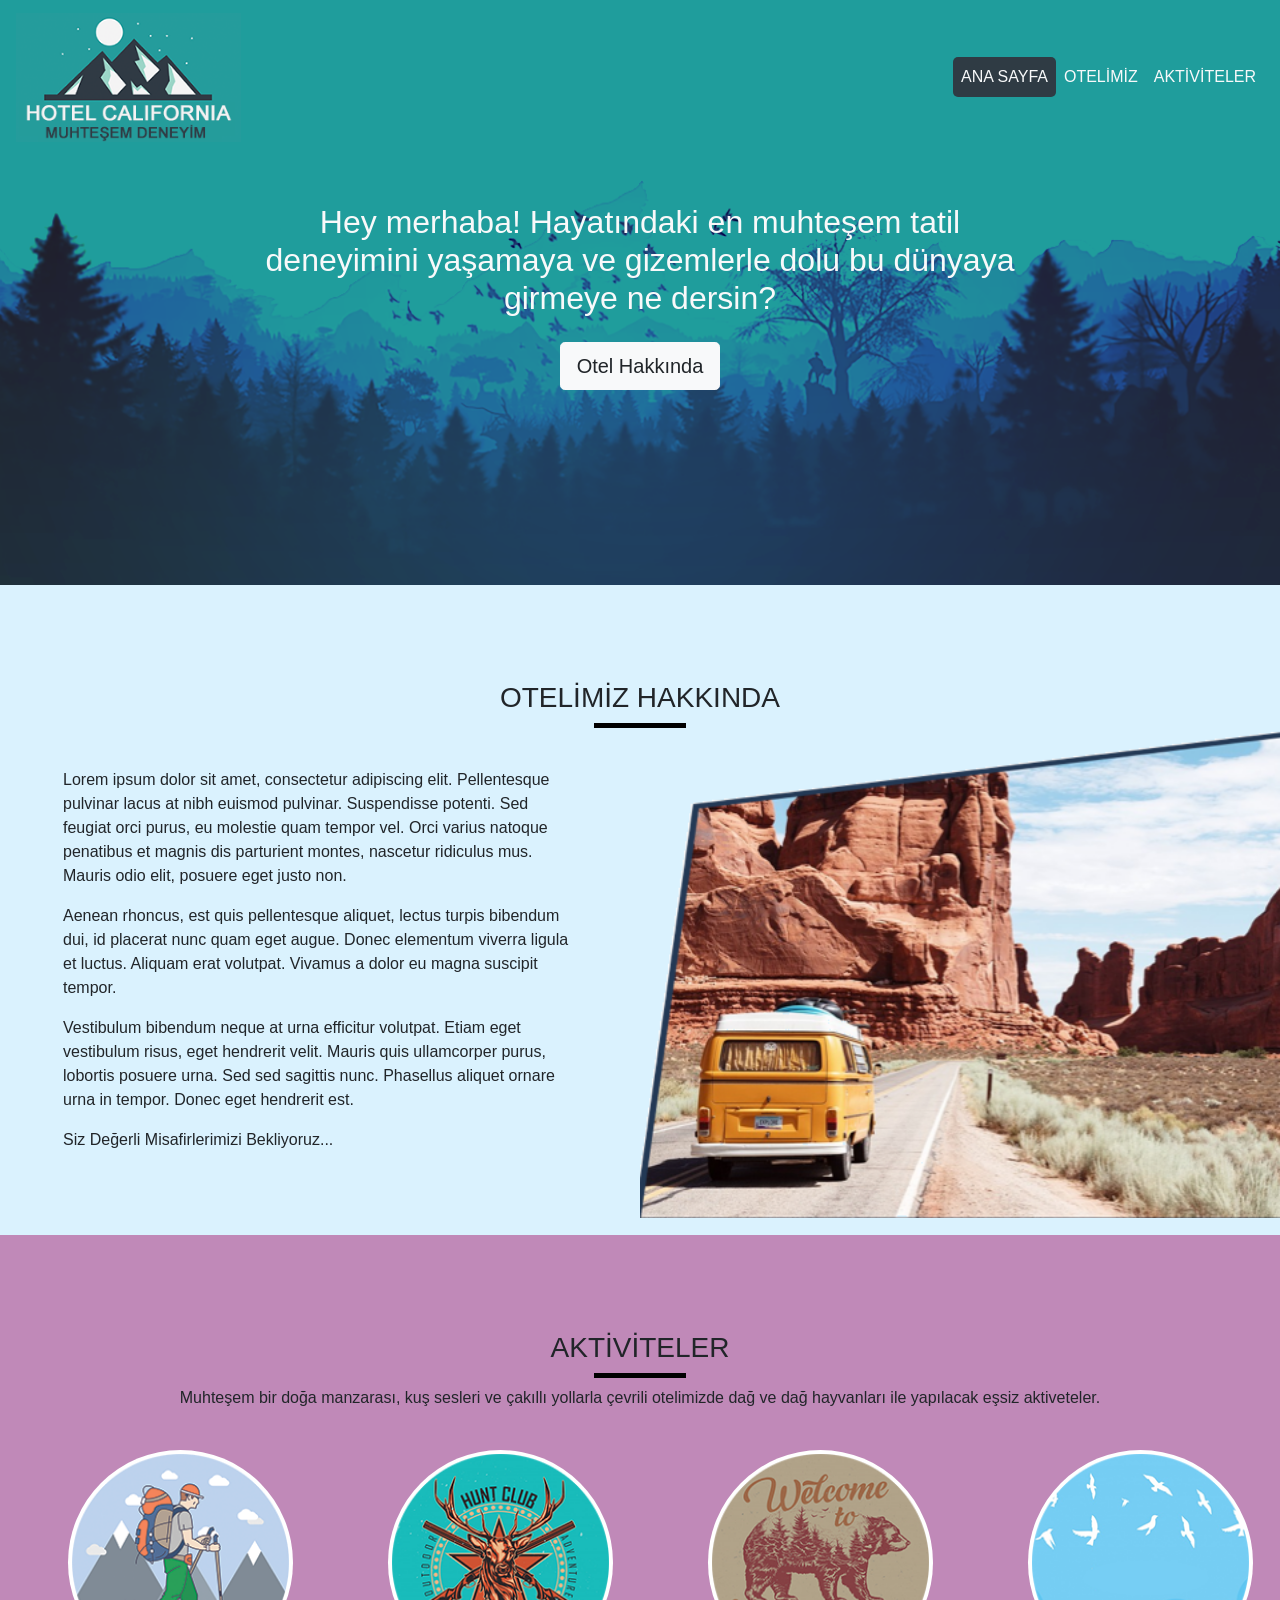
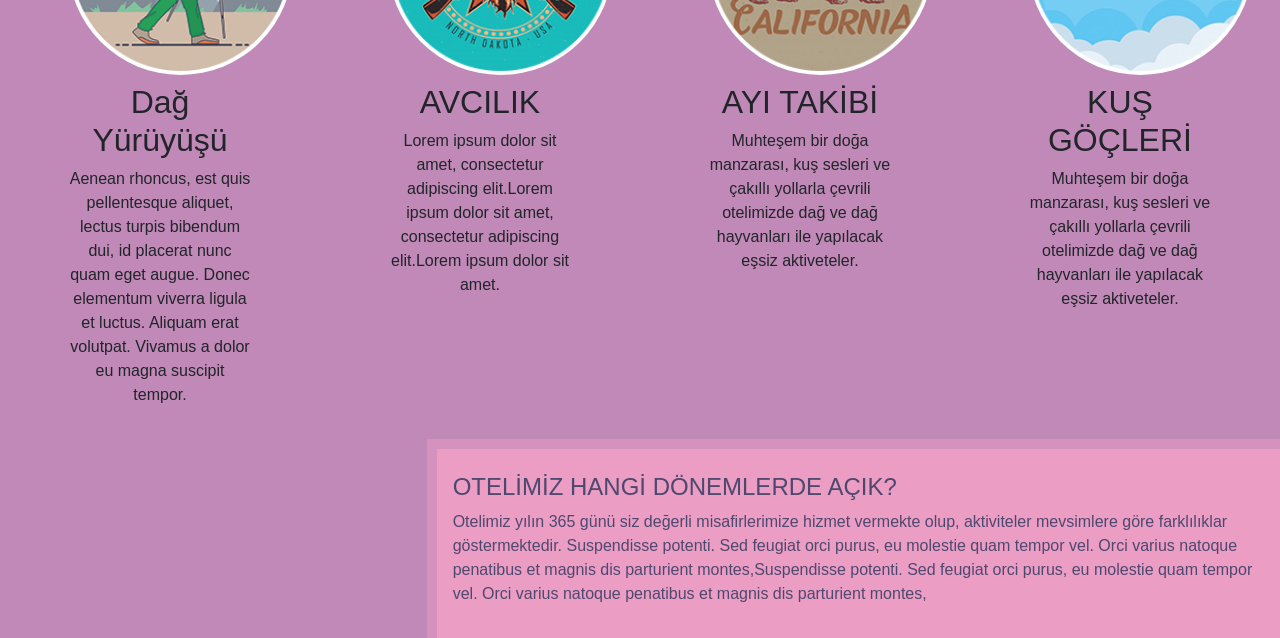
==== index.html @ 1d81bed9 "change file name" ====
<!DOCTYPE html>
<html lang="en">
  <head>
    <!-- Required meta tags -->
    <meta charset="utf-8" />
    <meta
      name="viewport"
      content="width=device-width, initial-scale=1, shrink-to-fit=no"
    />

    <!-- Bootstrap CSS -->
    <link
      rel="stylesheet"
      href="https://stackpath.bootstrapcdn.com/bootstrap/4.3.1/css/bootstrap.min.css"
      integrity="sha384-ggOyR0iXCbMQv3Xipma34MD+dH/1fQ784/j6cY/iJTQUOhcWr7x9JvoRxT2MZw1T"
      crossorigin="anonymous"
    />

    <link rel="stylesheet" href="./assets/css/styles.css" />

    <title>Hotel California</title>
  </head>
  <body>
    <div class="view">
      <!-- header start -->
      <div class="header">
        <nav class="navbar navbar-expand-lg navbar-light w-100">
          <a class="navbar-brand" href="#">
            <img src="./assets/images/Logo.png" width="225" alt="" />
          </a>
          <button
            class="navbar-toggler"
            type="button"
            data-toggle="collapse"
            data-target="#navbarSupportedContent"
            aria-controls="navbarSupportedContent"
            aria-expanded="false"
            aria-label="Toggle navigation"
          >
            <span class="navbar-toggler-icon"></span>
          </button>

          <div class="collapse navbar-collapse" id="navbarSupportedContent">
            <ul class="navbar-nav ml-auto">
              <li class="nav-item active">
                <a class="nav-link text-light btnBox" href="#main"
                  >ANA SAYFA <span class="sr-only">(current)</span></a
                >
              </li>
              <li class="nav-item active">
                <div class="">
                  <a class="nav-link text-light" href="#about"
                    >OTELİMİZ <span class="sr-only">(current)</span></a
                  >
                </div>
              </li>
              <li class="nav-item active">
                <a class="nav-link text-light" href="#activity"
                  >AKTİVİTELER <span class="sr-only">(current)</span></a
                >
              </li>
            </ul>
          </div>
        </nav>

        <!-- header yazı start -->
        <div class="row align-items-center mt-5">
          <div class="col-xl-8 px-5 center-block text-center mx-auto">
            <h2 class="text-light">
              Hey merhaba! Hayatındaki en muhteşem tatil deneyimini yaşamaya ve
              gizemlerle dolu bu dünyaya girmeye ne dersin?
            </h2>
          </div>
        </div>
        <div class="row align-items-center mt-3">
          <div class="col-xl-8 center-block text-center mx-auto">
            <button type="button" class="btn btn-light btn-lg">
              Otel Hakkında
            </button>
          </div>
        </div>
        <!-- header yazı end -->
      </div>
      <!-- header end -->

      <!-- About Start -->
      <div class="container-fluid about" id="about">
        <div class="d-flex flex-column align-items-center">
          <div class="mx-5 center-block text-center w-50">
            <div class="pt-5 mt-5">
              <h3>OTELİMİZ HAKKINDA</h3>
            </div>
          </div>
          <div style="width: 92px; height: 5px; background-color: black"></div>
        </div>

        <div class="row">
          <div class="col-12 col-xl-6">
            <div class="px-5 pt-3 center-block w-100 mt-4">
              <p>
                Lorem ipsum dolor sit amet, consectetur adipiscing elit.
                Pellentesque pulvinar lacus at nibh euismod pulvinar.
                Suspendisse potenti. Sed feugiat orci purus, eu molestie quam
                tempor vel. Orci varius natoque penatibus et magnis dis
                parturient montes, nascetur ridiculus mus. Mauris odio elit,
                posuere eget justo non.
              </p>
              <p>
                Aenean rhoncus, est quis pellentesque aliquet, lectus turpis
                bibendum dui, id placerat nunc quam eget augue. Donec elementum
                viverra ligula et luctus. Aliquam erat volutpat. Vivamus a dolor
                eu magna suscipit tempor.
              </p>
              <p>
                Vestibulum bibendum neque at urna efficitur volutpat. Etiam eget
                vestibulum risus, eget hendrerit velit. Mauris quis ullamcorper
                purus, lobortis posuere urna. Sed sed sagittis nunc. Phasellus
                aliquet ornare urna in tempor. Donec eget hendrerit est.
              </p>
              <p>Siz Değerli Misafirlerimizi Bekliyoruz...</p>
            </div>
          </div>
          <div class="col-12 col-xl-6 p-0">
            <img
              src="./assets/images/output-onlinepngtools.png"
              class="aboutImage"
              alt="Italian Trulli"
            />
          </div>
        </div>
      </div>
      <!-- About End -->

      <!-- Activites Start -->
      <div class="container-fluid activity pl-0 pr-0" id="activity">
        <!-- Activiy Header Start -->
        <div class="d-flex flex-column align-items-center">
          <div class="mx-5 center-block text-center w-50">
            <div class="pt-5 mt-5">
              <h3>AKTİVİTELER</h3>
            </div>
          </div>
          <div style="width: 92px; height: 5px; background-color: black"></div>
          <div class="p-2 mx-5 center-block text-center w-75">
            <p>
              Muhteşem bir doğa manzarası, kuş sesleri ve çakıllı yollarla
              çevrili otelimizde dağ ve dağ hayvanları ile yapılacak eşsiz
              aktiveteler.
            </p>
          </div>
        </div>
        <!-- Activiy Header End -->

        <!-- Activiy Images Start -->
        <div class="row w-100 mx-auto">
          <div class="col-12 col-md-6 col-lg-6 col-xl-2 mx-auto">
            <div class="pt-3 center-block text-center">
              <div class="activityImage mx-auto">
                <img
                  src="./assets/images/mountain.png"
                  class="aboutImage"
                  alt="Italian Trulli"
                />
              </div>
              <div class="pt-2">
                <h2>Dağ Yürüyüşü</h2>
              </div>

              <div class="mx-auto">
                <p>
                  Aenean rhoncus, est quis pellentesque aliquet, lectus turpis
                  bibendum dui, id placerat nunc quam eget augue. Donec
                  elementum viverra ligula et luctus. Aliquam erat volutpat.
                  Vivamus a dolor eu magna suscipit tempor.
                </p>
              </div>
            </div>
          </div>
          <div class="col-12 col-md-6 col-lg-6 col-xl-2 mx-auto">
            <div class="pt-3 center-block text-center w-100">
              <div class="activityImage mx-auto">
                <img
                  src="./assets/images/hunting.png"
                  class="aboutImage"
                  alt="Italian Trulli"
                />
              </div>
              <div class="pt-2">
                <h2>AVCILIK</h2>
              </div>

              <div class="mx-auto">
                <p>
                  Lorem ipsum dolor sit amet, consectetur adipiscing elit.Lorem
                  ipsum dolor sit amet, consectetur adipiscing elit.Lorem ipsum
                  dolor sit amet.
                </p>
              </div>
            </div>
          </div>
          <div class="col-12 col-md-6 col-lg-6 col-xl-2 mx-auto">
            <div class="pt-3 center-block text-center w-100">
              <div class="activityImage mx-auto">
                <img
                  src="./assets/images/bear.png"
                  class="aboutImage"
                  alt="Italian Trulli"
                />
              </div>
              <div class="pt-2">
                <h2>AYI TAKİBİ</h2>
              </div>

              <div class="mx-auto">
                <p>
                  Muhteşem bir doğa manzarası, kuş sesleri ve çakıllı yollarla
                  çevrili otelimizde dağ ve dağ hayvanları ile yapılacak eşsiz
                  aktiveteler.
                </p>
              </div>
            </div>
          </div>
          <div class="col-12 col-md-6 col-lg-6 col-xl-2 mx-auto">
            <div class="pt-3 center-block text-center w-100">
              <div class="activityImage mx-auto">
                <img
                  src="./assets/images/birds.png"
                  class="aboutImage"
                  alt="Italian Trulli"
                />
              </div>
              <div class="pt-2">
                <h2>KUŞ GÖÇLERİ</h2>
              </div>

              <div class="mx-auto">
                <p>
                  Muhteşem bir doğa manzarası, kuş sesleri ve çakıllı yollarla
                  çevrili otelimizde dağ ve dağ hayvanları ile yapılacak eşsiz
                  aktiveteler.
                </p>
              </div>
            </div>
          </div>
          <!-- Activiy Images End -->
        </div>
        <!-- Activites End -->

        <div class="row w-100 h-50 m-0">
          <div class="col-12 col-xl-8 ml-auto activityText p-3 mt-3">
            <div style="color: rgba(78, 72, 111, 1)" class="mt-2">
              <h4>OTELİMİZ HANGİ DÖNEMLERDE AÇIK?</h4>
            </div>
            <div style="color: rgba(78, 72, 111, 1)" class="mt-2">
              <p>
                Otelimiz yılın 365 günü siz değerli misafirlerimize hizmet
                vermekte olup, aktiviteler mevsimlere göre farklılıklar
                göstermektedir. Suspendisse potenti. Sed feugiat orci purus, eu
                molestie quam tempor vel. Orci varius natoque penatibus et
                magnis dis parturient montes,Suspendisse potenti. Sed feugiat
                orci purus, eu molestie quam tempor vel. Orci varius natoque
                penatibus et magnis dis parturient montes,
              </p>
            </div>
          </div>
        </div>
      </div>
    </div>

    <!-- Optional JavaScript -->
    <!-- jQuery first, then Popper.js, then Bootstrap JS -->
    <script
      src="https://code.jquery.com/jquery-3.3.1.slim.min.js"
      integrity="sha384-q8i/X+965DzO0rT7abK41JStQIAqVgRVzpbzo5smXKp4YfRvH+8abtTE1Pi6jizo"
      crossorigin="anonymous"
    ></script>
    <script
      src="https://cdnjs.cloudflare.com/ajax/libs/popper.js/1.14.7/umd/popper.min.js"
      integrity="sha384-UO2eT0CpHqdSJQ6hJty5KVphtPhzWj9WO1clHTMGa3JDZwrnQq4sF86dIHNDz0W1"
      crossorigin="anonymous"
    ></script>
    <script
      src="https://stackpath.bootstrapcdn.com/bootstrap/4.3.1/js/bootstrap.min.js"
      integrity="sha384-JjSmVgyd0p3pXB1rRibZUAYoIIy6OrQ6VrjIEaFf/nJGzIxFDsf4x0xIM+B07jRM"
      crossorigin="anonymous"
    ></script>
  </body>
</html>
---- assets/css/styles.css ----
html {
  scroll-behavior: smooth;
}

html,
body,
header,
.view {
  height: 100%;
  width: 100%;
}

.header {
  max-width: 100%;
  min-height: 585px;
  background-image: url("../images/header-background.png");
  background-position: center;
  background-repeat: no-repeat;
  background-size: cover;
}

.headerContent {
  margin-top: 60px;
  height: 250px;
  background-color: red;
}

.about {
  width: 100%;
  min-height: 650px;
  background-color: rgba(218, 242, 254, 1);
}

.aboutImage {
  min-width: 100%;
  max-height: 530px;
  height: auto;
}

.activity {
  width: 100%;
  background-color: rgba(192, 137, 184, 1);
}

.activityImage {
  background-color: white;
  padding: 4px;
  width: 225px;
  height: 225px;
  border-radius: 225px;
}

.activityText {
  background-color: rgba(235, 157, 196, 1);
  border-left: 10px solid;
  border-top: 10px solid;
  border-left-color: rgba(213, 146, 191, 1);
  border-top-color: rgba(213, 146, 191, 1);
}

.btnBox {
  background-color: rgba(47, 59, 68, 1);
  border-radius: 5px;
}
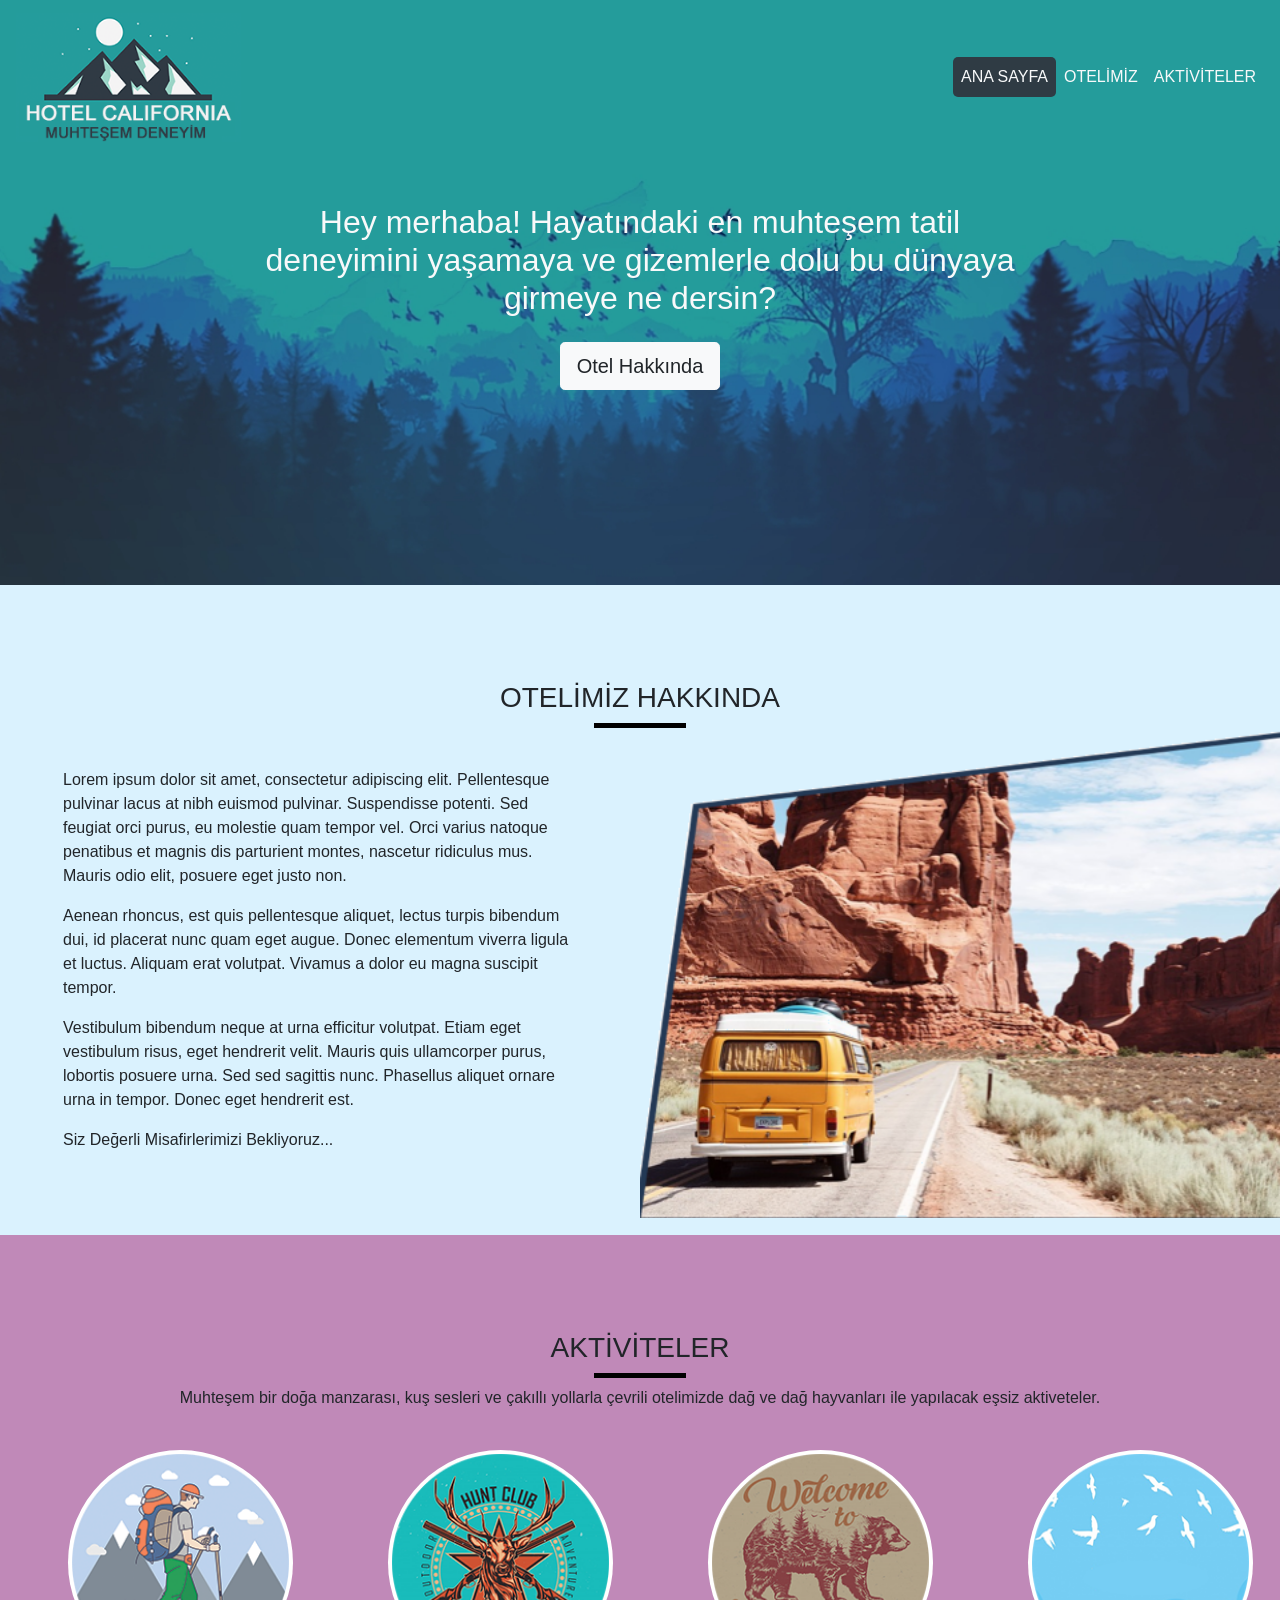
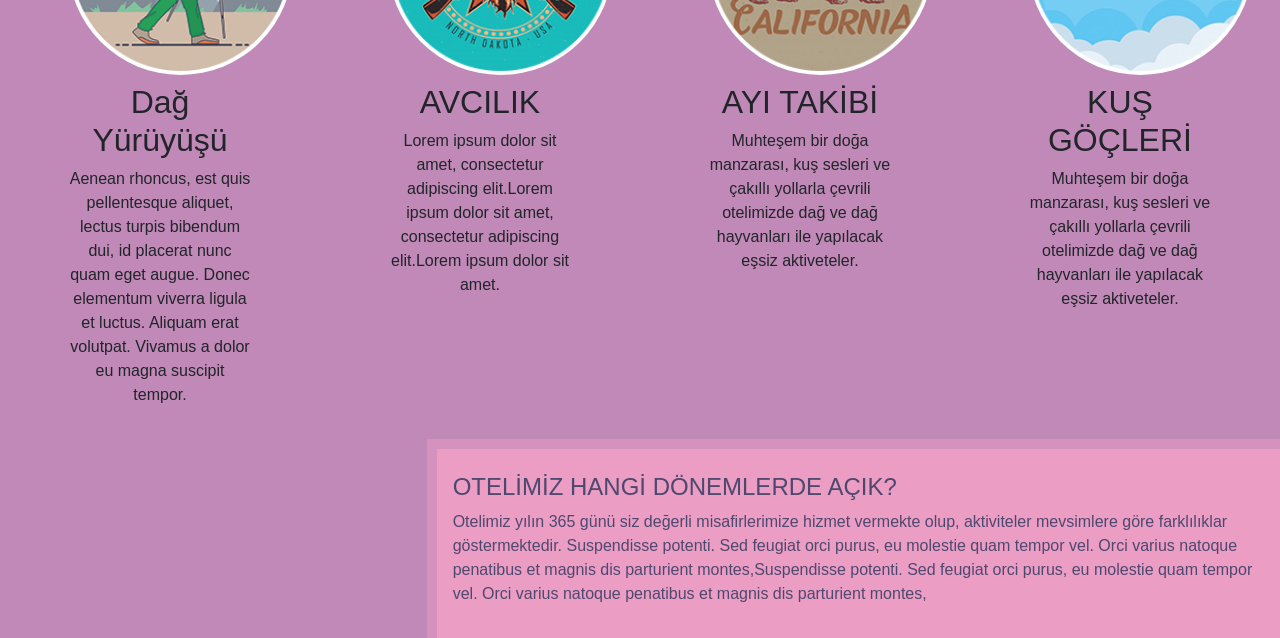
==== commit b696ce57: "add images title for seo" ====
--- a/index.html
+++ b/index.html
@@ -26,7 +26,7 @@
       <div class="header">
         <nav class="navbar navbar-expand-lg navbar-light w-100">
           <a class="navbar-brand" href="#">
-            <img src="./assets/images/Logo.png" width="225" alt="" />
+            <img src="./assets/images/Logo.png" width="225" alt="main_logo" />
           </a>
           <button
             class="navbar-toggler"
@@ -122,9 +122,9 @@
           </div>
           <div class="col-12 col-xl-6 p-0">
             <img
-              src="./assets/images/output-onlinepngtools.png"
+              src="./assets/images/bus.png"
               class="aboutImage"
-              alt="Italian Trulli"
+              alt="bus_image"
             />
           </div>
         </div>
@@ -159,7 +159,7 @@
                 <img
                   src="./assets/images/mountain.png"
                   class="aboutImage"
-                  alt="Italian Trulli"
+                  alt="mountain_image"
                 />
               </div>
               <div class="pt-2">
@@ -182,7 +182,7 @@
                 <img
                   src="./assets/images/hunting.png"
                   class="aboutImage"
-                  alt="Italian Trulli"
+                  alt="hunting_image"
                 />
               </div>
               <div class="pt-2">
@@ -204,7 +204,7 @@
                 <img
                   src="./assets/images/bear.png"
                   class="aboutImage"
-                  alt="Italian Trulli"
+                  alt="bear_image"
                 />
               </div>
               <div class="pt-2">
@@ -226,7 +226,7 @@
                 <img
                   src="./assets/images/birds.png"
                   class="aboutImage"
-                  alt="Italian Trulli"
+                  alt="bird_image"
                 />
               </div>
               <div class="pt-2">
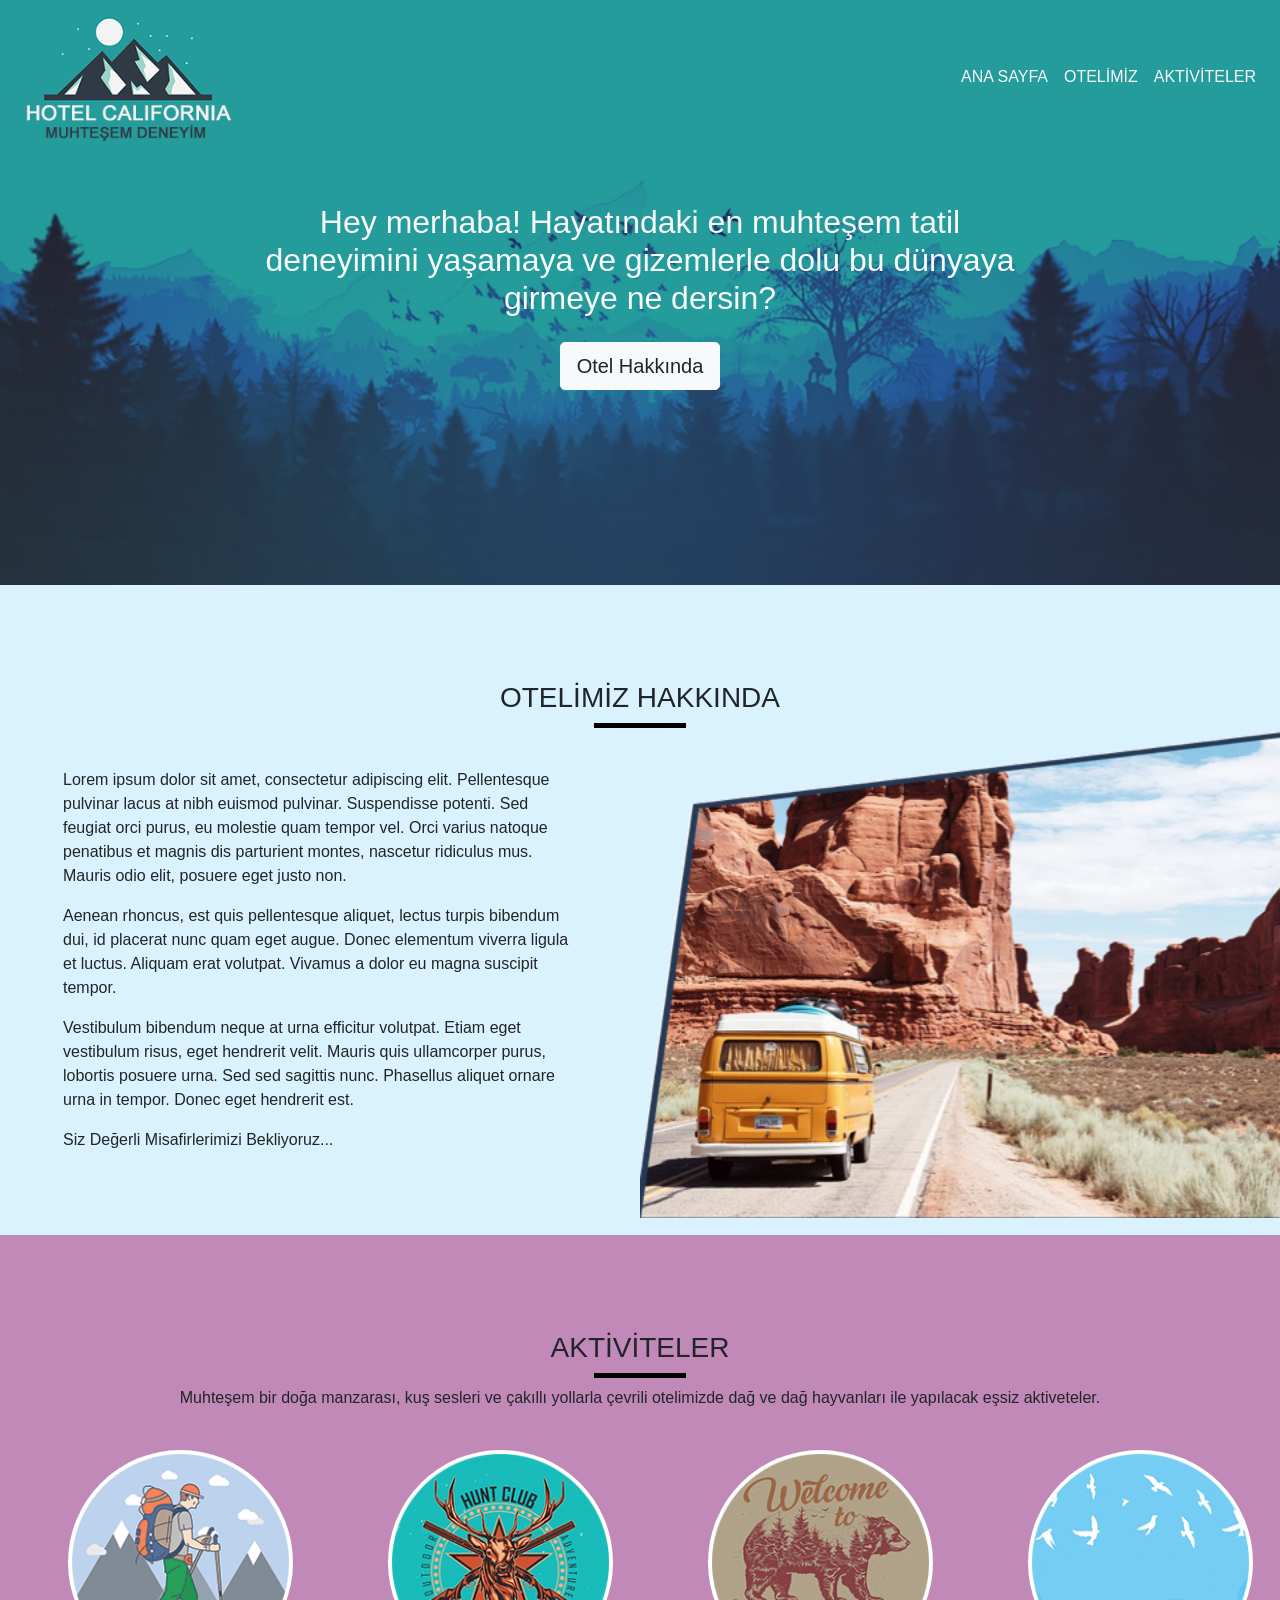
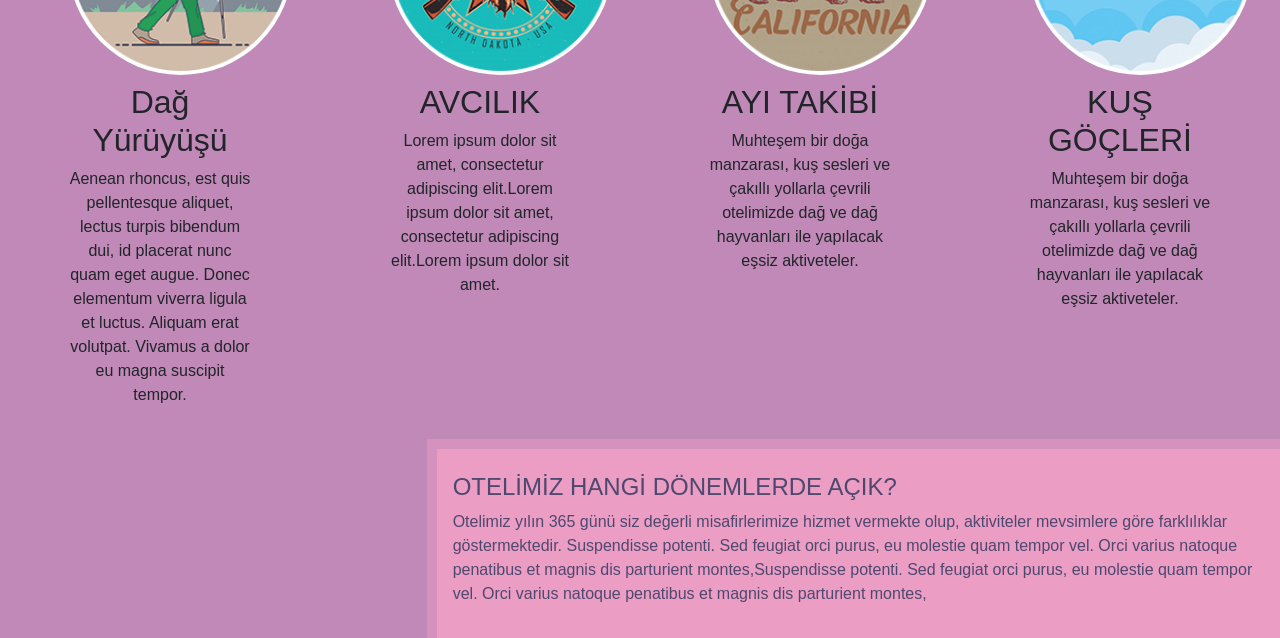
==== commit 2d4d912c: "add change active button style feature" ====
--- a/index.html
+++ b/index.html
@@ -43,19 +43,22 @@
           <div class="collapse navbar-collapse" id="navbarSupportedContent">
             <ul class="navbar-nav ml-auto">
               <li class="nav-item active">
-                <a class="nav-link text-light btnBox" href="#main"
+                <a class="nav-link text-light" id="mainPage" href="#main"
                   >ANA SAYFA <span class="sr-only">(current)</span></a
                 >
               </li>
               <li class="nav-item active">
                 <div class="">
-                  <a class="nav-link text-light" href="#about"
+                  <a class="nav-link text-light" id="aboutPage" href="#about"
                     >OTELİMİZ <span class="sr-only">(current)</span></a
                   >
                 </div>
               </li>
               <li class="nav-item active">
-                <a class="nav-link text-light" href="#activity"
+                <a
+                  class="nav-link text-light"
+                  id="activityPage"
+                  href="#activity"
                   >AKTİVİTELER <span class="sr-only">(current)</span></a
                 >
               </li>
@@ -284,5 +287,24 @@
       integrity="sha384-JjSmVgyd0p3pXB1rRibZUAYoIIy6OrQ6VrjIEaFf/nJGzIxFDsf4x0xIM+B07jRM"
       crossorigin="anonymous"
     ></script>
+    <script>
+      var element;
+      var idNames = ["mainPage", "aboutPage", "activityPage"];
+      document.getElementById("mainPage").addEventListener("click", () => {
+        document.getElementById(idNames[0]).classList.add("btnBox");
+        document.getElementById(idNames[1]).classList.remove("btnBox");
+        document.getElementById(idNames[2]).classList.remove("btnBox");
+      });
+      document.getElementById("aboutPage").addEventListener("click", () => {
+        document.getElementById(idNames[1]).classList.add("btnBox");
+        document.getElementById(idNames[0]).classList.remove("btnBox");
+        document.getElementById(idNames[2]).classList.remove("btnBox");
+      });
+      document.getElementById("activityPage").addEventListener("click", () => {
+        document.getElementById(idNames[2]).classList.add("btnBox");
+        document.getElementById(idNames[1]).classList.remove("btnBox");
+        document.getElementById(idNames[0]).classList.remove("btnBox");
+      });
+    </script>
   </body>
 </html>
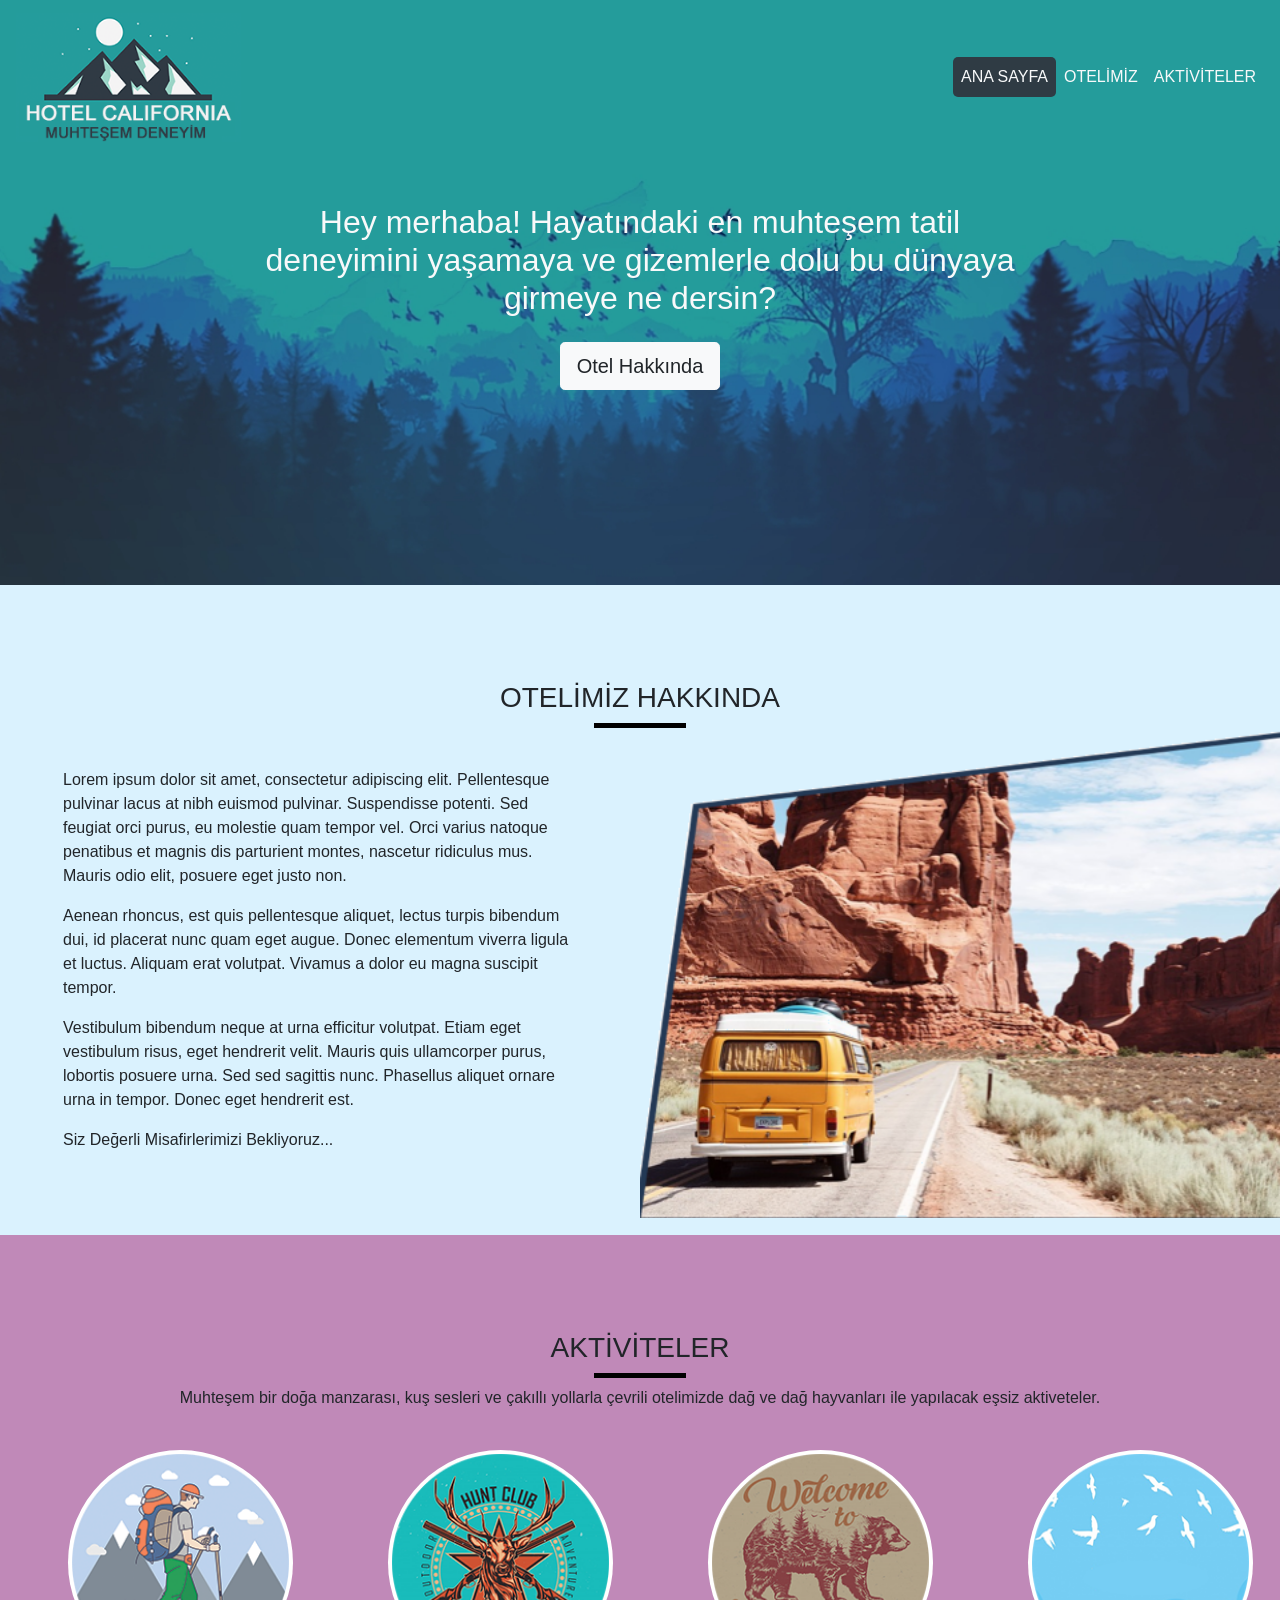
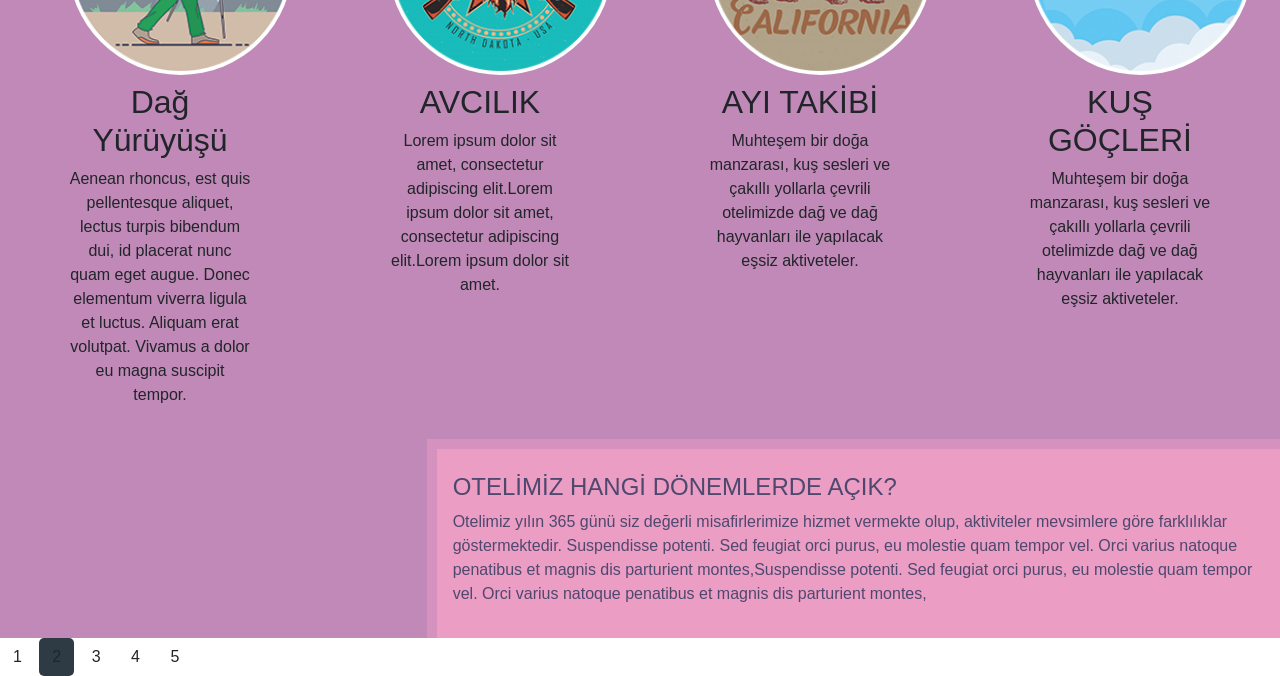
==== commit 56d572f7: "upgrade active button algorithim" ====
--- a/index.html
+++ b/index.html
@@ -42,19 +42,19 @@
 
           <div class="collapse navbar-collapse" id="navbarSupportedContent">
             <ul class="navbar-nav ml-auto">
-              <li class="nav-item active">
-                <a class="nav-link text-light" id="mainPage" href="#main"
+              <li class="nav-item">
+                <a class="nav-link text-light active" id="mainPage" href="#main"
                   >ANA SAYFA <span class="sr-only">(current)</span></a
                 >
               </li>
-              <li class="nav-item active">
+              <li class="nav-item">
                 <div class="">
                   <a class="nav-link text-light" id="aboutPage" href="#about"
                     >OTELİMİZ <span class="sr-only">(current)</span></a
                   >
                 </div>
               </li>
-              <li class="nav-item active">
+              <li class="nav-item">
                 <a
                   class="nav-link text-light"
                   id="activityPage"
@@ -268,6 +268,13 @@
           </div>
         </div>
       </div>
+      <div id="myDIV">
+        <button class="btn">1</button>
+        <button class="btn active">2</button>
+        <button class="btn">3</button>
+        <button class="btn">4</button>
+        <button class="btn">5</button>
+      </div>
     </div>
 
     <!-- Optional JavaScript -->
@@ -288,23 +295,19 @@
       crossorigin="anonymous"
     ></script>
     <script>
-      var element;
-      var idNames = ["mainPage", "aboutPage", "activityPage"];
-      document.getElementById("mainPage").addEventListener("click", () => {
-        document.getElementById(idNames[0]).classList.add("btnBox");
-        document.getElementById(idNames[1]).classList.remove("btnBox");
-        document.getElementById(idNames[2]).classList.remove("btnBox");
-      });
-      document.getElementById("aboutPage").addEventListener("click", () => {
-        document.getElementById(idNames[1]).classList.add("btnBox");
-        document.getElementById(idNames[0]).classList.remove("btnBox");
-        document.getElementById(idNames[2]).classList.remove("btnBox");
-      });
-      document.getElementById("activityPage").addEventListener("click", () => {
-        document.getElementById(idNames[2]).classList.add("btnBox");
-        document.getElementById(idNames[1]).classList.remove("btnBox");
-        document.getElementById(idNames[0]).classList.remove("btnBox");
-      });
+      var btnConatiner = document.getElementById("navbarSupportedContent");
+
+      //var buttons = btnConatiner.getElementsByClassName("nav-link");
+      var buttons = btnConatiner.getElementsByTagName("a");
+
+      for (var i = 0; i < buttons.length; i++) {
+        buttons[i].addEventListener("click", function () {
+          var current = document.getElementsByClassName("active");
+          current[0].className = current[0].className.replace(" active", "");
+          this.className += " active";
+          console.log(this.className);
+        });
+      }
     </script>
   </body>
 </html>
--- a/assets/css/styles.css
+++ b/assets/css/styles.css
@@ -58,7 +58,7 @@
   border-top-color: rgba(213, 146, 191, 1);
 }
 
-.btnBox {
+.active {
   background-color: rgba(47, 59, 68, 1);
   border-radius: 5px;
 }
